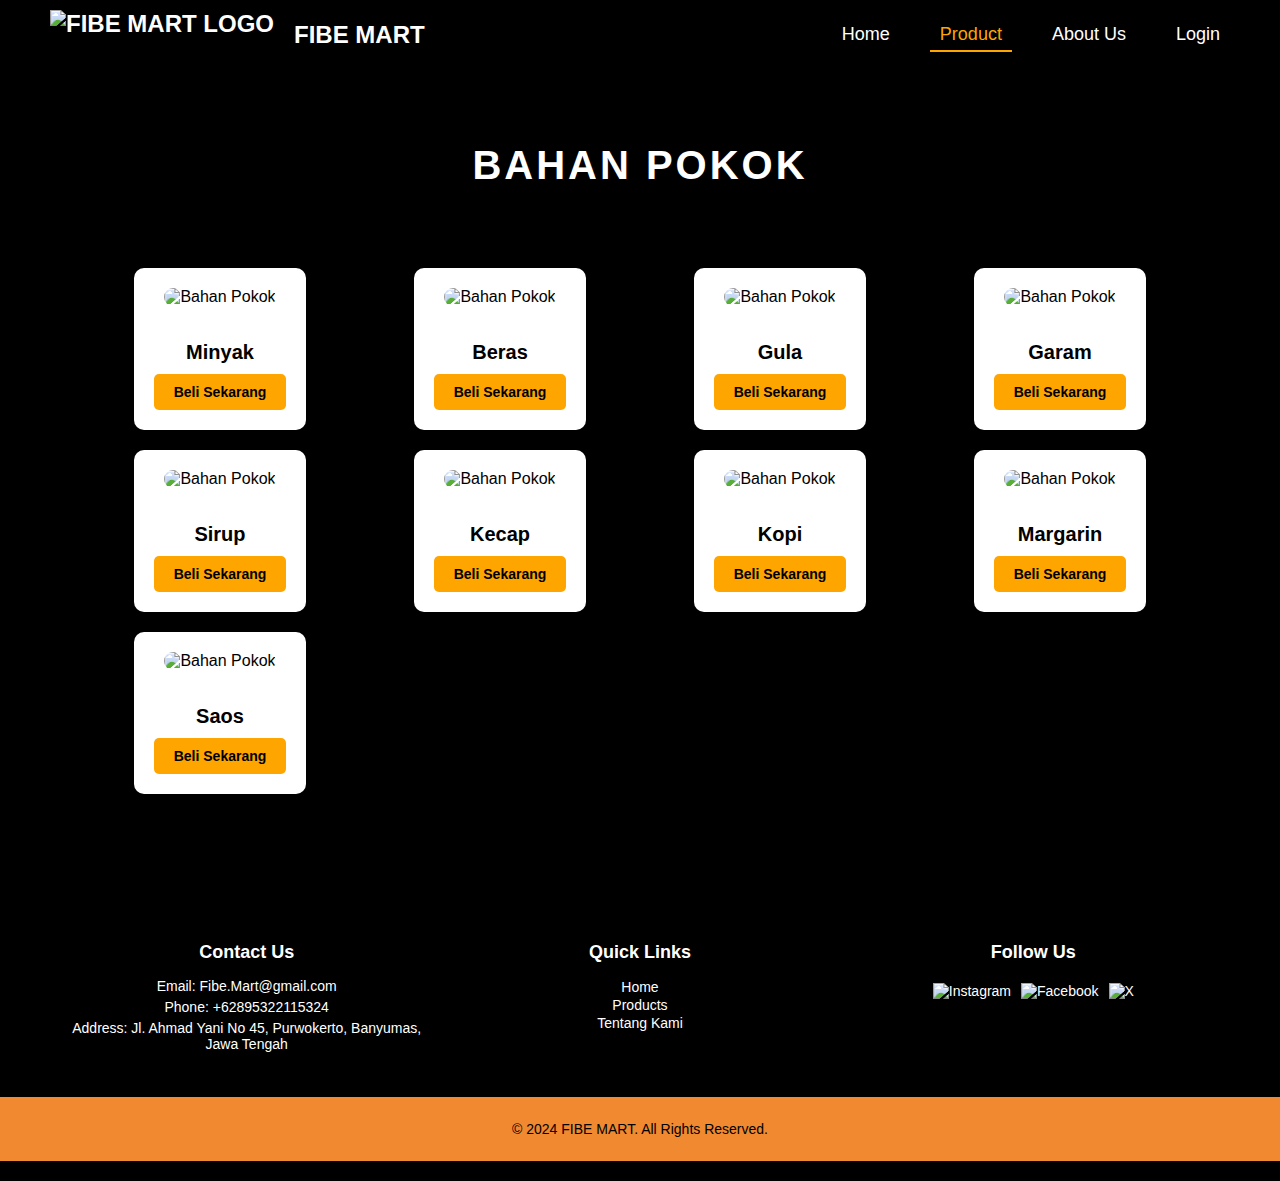
==== bahanpokok.html @ 1e8005eb "Add files via upload" ====
<!DOCTYPE html>
<html lang="en">
<head>
    <meta charset="UTF-8">
    <meta name="viewport" content="width=device-width, initial-scale=1.0">
    <title>Product - FIBE MART</title>
    <link rel="stylesheet" href="style.css">
</head>
<body>
    <div class="header">
        <div class="title">
            <img src="images/FIBE MART LOGO.jpg" alt="FIBE MART LOGO">
            <span>FIBE MART</span>
        </div>
        <div class="nav">
            <a href="index.html">Home</a>
            <a class="active" href="product.html">Product</a>
            <a href="about.html">About Us</a>
            <a href="login page2.html">Login</a>
        </div>
    </div>
    <div class="products">
        <h2>Bahan Pokok</h2>
        <div class="products-grid">
            <div class="product-card">
                <img src="images/Minyak.jpeg" alt="Bahan Pokok">
                <h3>Minyak</h3>
                <a href="#">Beli Sekarang</a>
            </div>
            <div class="product-card">
                <img src="images/Beras.jpeg" alt="Bahan Pokok">
                <h3>Beras</h3>
                <a href="payment-page.html">Beli Sekarang</a>
            </div>
            <div class="product-card">
                <img src="images/Gula.jpeg" alt="Bahan Pokok">
                <h3>Gula</h3>
                <a href="payment-page.html">Beli Sekarang</a>
            </div>
            <div class="product-card">
                <img src="images/Garem.jpeg" alt="Bahan Pokok">
                <h3>Garam</h3>
                <a href="payment-page.html">Beli Sekarang</a>
            </div>
            <div class="product-card">
                <img src="images/Syrup.jpeg" alt="Bahan Pokok">
                <h3>Sirup</h3>
                <a href="payment-page.html">Beli Sekarang</a>
            </div>
            <div class="product-card">
                <img src="images/Kecap1.jpeg" alt="Bahan Pokok">
                <h3>Kecap</h3>
                <a href="payment-page.html">Beli Sekarang</a>
            </div>
            <div class="product-card">
                <img src="images/Kopi.jpeg" alt="Bahan Pokok">
                <h3>Kopi</h3>
                <a href="payment-page.html">Beli Sekarang</a>
            </div>
            <div class="product-card">
                <img src="images/BlueBand.jpeg" alt="Bahan Pokok">
                <h3>Margarin</h3>
                <a href="payment-page.html">Beli Sekarang</a>
            </div>
            <div class="product-card">
                <img src="images/Saos.jpeg" alt="Bahan Pokok">
                <h3>Saos</h3>
                <a href="payment-page.html">Beli Sekarang</a>
            </div>
        </div>
    </div>
    
    <footer>
        <div class="footer-container">
            <!-- Contact Us -->
            <div class="footer-column">
                <h3>Contact Us</h3>
                <p>Email: Fibe.Mart@gmail.com</p>
                <p>Phone: +62895322115324</p>
                <p>Address: Jl. Ahmad Yani No 45, Purwokerto, Banyumas, Jawa Tengah</p>
            </div>
    
            <!-- Quick Links -->
            <div class="footer-column">
                <h3>Quick Links</h3>
                <a href="index.html">Home</a><br>
                <a href="product.html">Products</a><br>
                <a href="about.html">Tentang Kami</a>
            </div>
    
            <!-- Follow Us -->
            <div class="footer-column">
                <h3>Follow Us</h3>
                <div class="footer-icons">
                    <a href="https://www.instagram.com/fibe.mart"><img src="images/IG.JPG" alt="Instagram"></a>
                    <a href="https://www.facebook.com/fibe.mart"><img src="images/FB.JPG" alt="Facebook"></a>
                    <a href="https://x.com/fibemart"><img src="images/X.JPG" alt="X"></a>
                </div>
            </div>
        </div>
    
        <!-- Bottom Bar -->
        <div class="bottom-bar">
            <p>© 2024 FIBE MART. All Rights Reserved.</p>
        </div>
    </footer>         
</body>
</html>
---- style.css ----
/* General styling */
body {
    margin: 0;
    font-family: 'Arial', sans-serif;
    background-color: #000;
    color: #fff;
}

/* Header styling */
.header {
    display: flex;
    align-items: center;
    justify-content: space-between; /* Menjaga elemen di header tetap rapi */
    padding: 10px 50px; /* Menambah jarak dari sisi kiri dan kanan */
    background-color: #000;
}

.header img {
    height: 50px;
    margin-right: 20px; /* Memberikan jarak antara logo dan teks */
}

.header .title {
    display: flex;
    align-items: center;
    font-size: 24px;
    font-weight: bold;
}

.header .nav {
    display: flex;
    gap: 30px; /* Memberikan jarak antar menu navigasi */
}

.nav a {
    color: #fff;
    text-decoration: none;
    font-size: 18px;
    padding: 5px 10px;
    transition: color 0.3s, border-bottom 0.3s;
}

.nav a:hover {
    color: orange;
    border-bottom: 2px solid orange;
}

.nav a.active {
    color: orange;
    border-bottom: 2px solid orange;
}

/* Home page styling */
.banner {
    padding: 50px 0;
    text-align: center;
    background-image: url('images/COMINGSOON.jpg');
    background-size: contain; /* Mengatur gambar agar seluruh bagian terlihat */
    background-repeat: no-repeat; /* Menghindari pengulangan gambar */
    background-position: center;
    height: 400px; /* Pastikan cukup tinggi untuk menampilkan gambar */
    display: flex;
    flex-direction: column;
    justify-content: center;
    align-items: center;
    color: white;
}

.banner h1 {
    font-size: 40px;
    font-weight: bold;
    text-shadow: 2px 2px 4px rgba(0, 0, 0, 0.5);
    margin: 10px 0;
}

.banner p {
    font-size: 18px;
    margin: 0;
}


.index-products {
    text-align: center;
    padding: 20px;
}

.index-products h2 {
    font-size: 36px;
    margin-bottom: 20px;
}

.index-product-list {
    display: flex;
    justify-content: center;
    gap: 30px;
    flex-wrap: wrap;
}

.index-product-list img {
    height: 100px;
    width: 100px;
    background-color: #fff;
    border-radius: 10px;
}

/* About Us page styling */
.content {
    display: flex;
    justify-content: space-between;
    align-items: center;
    padding: 25px 50px;
    background-color: #fff;
    color: #000;
}

.content .text {
    max-width: 70%;
    text-align: justify;
    font-size: 20px;
}

.content .image img {
    max-width: 100%;
    height: auto;
}

/* Product page styling */
.products {
    padding: 40px;
    text-align: center;
    background-color: #000; /* Warna latar belakang */
    color: white;
}

.products h2 {
    font-size: 40px; /* Ukuran font lebih besar */
    margin-bottom: 30px;
    color: white;
    text-transform: uppercase;
    letter-spacing: 3px; /* Memberikan jarak antar huruf */
    text-align: center; /* Memastikan judul berada di tengah */
}

.products-grid {
    display: grid;
    grid-template-columns: repeat(auto-fit, minmax(250px, 1fr)); /* Tata letak responsif */
    gap: 20px;
    padding: 50px;
    justify-items: center;
    align-items: center;
}


/* Batasi menjadi 4 card per baris pada layar desktop */
@media (min-width: 1024px) {
    .products-grid {
        grid-template-columns: repeat(4, 1fr); /* Maksimal 4 card per baris */
    }
}

.product-card {
    background-color: #fff;
    color: #000;
    border-radius: 10px;
    box-shadow: 0 4px 8px rgba(0, 0, 0, 0.2); /* Efek bayangan */
    transition: transform 0.2s, box-shadow 0.2s; /* Animasi hover */
    text-align: center;
    padding: 20px;
    max-width: 300px;
}

.product-card img {
    width: 100%;
    border-radius: 10px;
    margin-bottom: 15px;
}

.product-card h3 {
    font-size: 20px;
    margin-bottom: 10px;
    font-weight: bold;
}

.product-card a {
    display: inline-block;
    padding: 10px 20px;
    background-color: orange;
    color: #000;
    border-radius: 5px;
    text-decoration: none;
    font-weight: bold;
    font-size: 14px;
    transition: background-color 0.3s;
}

.product-card a:hover {
    background-color: #f18930;
}

.product-card:hover {
    transform: translateY(-20px); /* Animasi naik */
    box-shadow: 0 8px 16px rgba(0, 0, 0, 1); /* Efek bayangan lebih besar */
}

/* Footer styling */
footer {
    background: #000;
    padding: 20px 0;
    color: white;
    text-align: center;
    margin-top: auto; /* Membuat footer menempel di bawah */
}

.footer-container {
    display: flex;
    justify-content: center;
    padding: 20px 50px;
    background-color: #000;
    color: white;
}

.footer-column {
    flex: 1;
    padding: 0 15px;
    text-align: center;
}

.footer-column h3 {
    font-size: 18px;
    margin-bottom: 15px;
    color: white;
    font-weight: bold;
}

.footer-column p, .footer-column a {
    font-size: 14px;
    margin: 5px 0;
    color: white;
    text-decoration: none;
}

.footer-column a:hover {
    color: orange;
    text-decoration: underline;
}

.footer-icons {
    display: flex;
    justify-content: center;
    gap: 10px;
}

.footer-icons img {
    width: 30px;
    height: 30px;
    transition: transform 0.2s;
}

.footer-icons img:hover {
    transform: scale(1.2);
}

.bottom-bar {
    background-color: #f18930;
    text-align: center;
    padding: 10px 0;
    margin-top: 20px;
    font-size: 14px;
    color: #000;
}

/* Styling scrollbar */
::-webkit-scrollbar {
    width: 10px; /* Lebar scrollbar */
}

::-webkit-scrollbar-thumb {
    background: orange; /* Warna slider */
    border-radius: 10px; /* Membuat slider melengkung */
}

::-webkit-scrollbar-thumb:hover {
    background: #f18930; /* Warna slider saat hover */
}

::-webkit-scrollbar-track {
    background: #000; /* Warna latar scrollbar */
}

/* About Us Content Styling */
.about-container {
    display: flex;
    flex-wrap: wrap; /* Agar responsif pada layar kecil */
    align-items: center;
    justify-content: center;
    padding: 40px;
    background-color: #ffcc00;
}

.about-container .about-image {
    flex: 1; /* Memberikan ruang untuk gambar */
    max-width: 400px; /* Batas lebar gambar */
    margin-right: 20px; /* Jarak antara gambar dan teks */
    text-align: center;
}

.about-container .about-image img {
    width: 100%;
    height: auto;
    border-radius: 10px; /* Membuat sudut gambar melengkung */
    box-shadow: 0 4px 8px rgba(0, 0, 0, 0.2); /* Memberikan efek bayangan */
}

.about-container .about-text {
    flex: 2; /* Memberikan ruang lebih untuk teks */
    text-align: justify;
    font-size: 18px;
    line-height: 1.6;
    color: #000;
}

.about-container .about-text h2 {
    margin-bottom: 20px;
    font-size: 24px;
    color: #333;
    text-align: center;
}
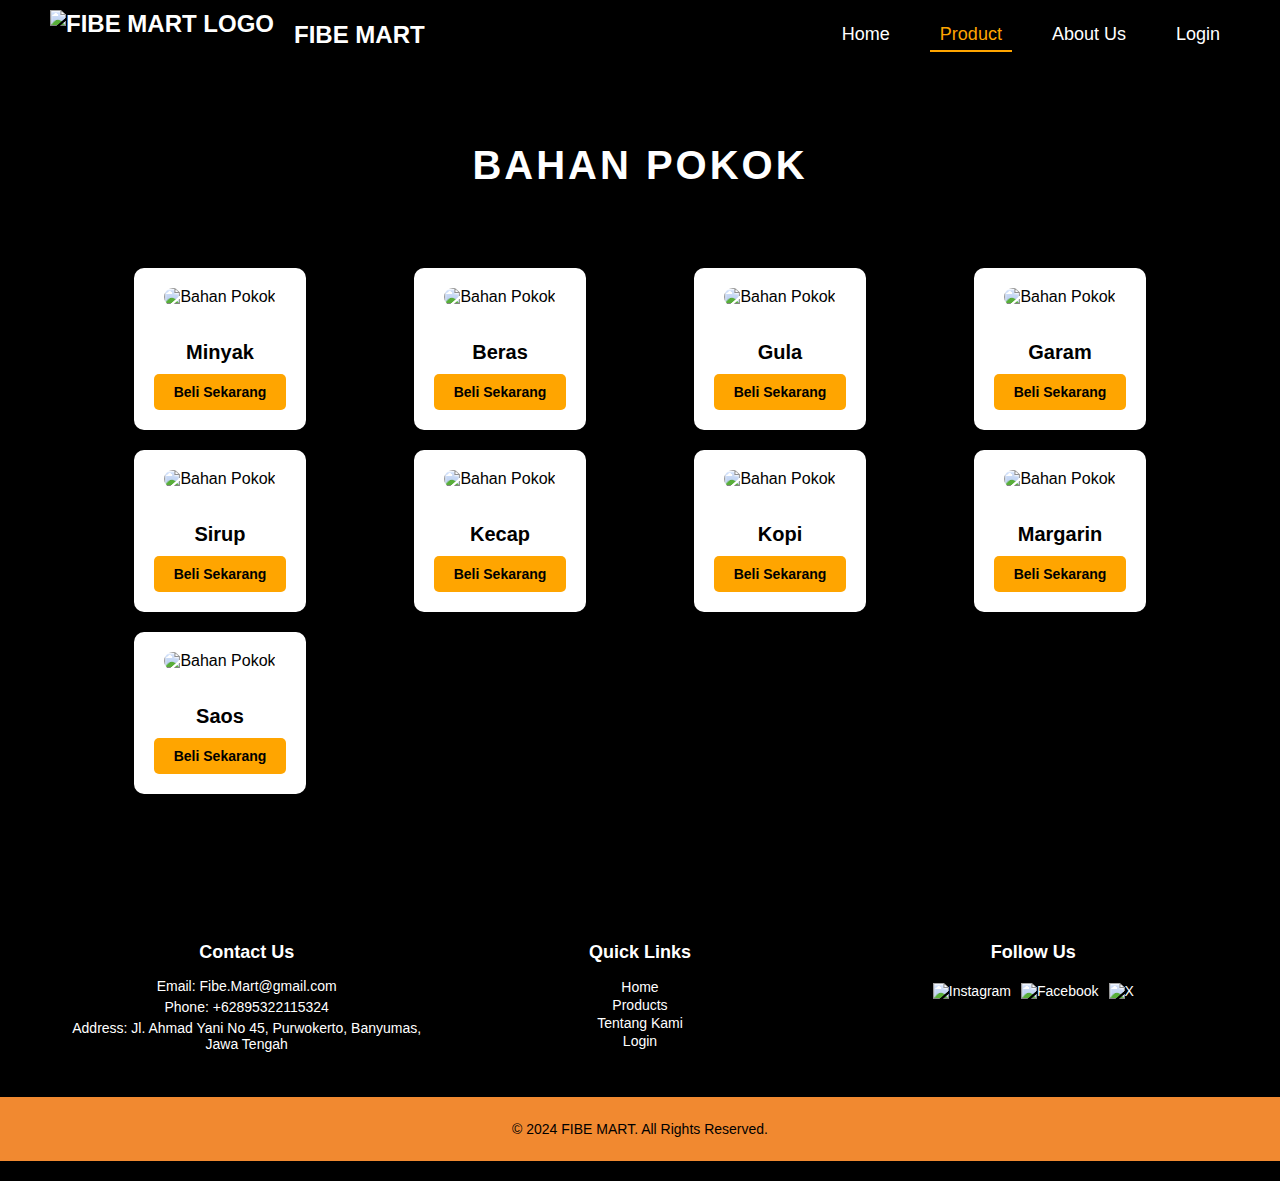
==== commit d15030af: "Update bahanpokok.html" ====
--- a/bahanpokok.html
+++ b/bahanpokok.html
@@ -25,7 +25,7 @@
             <div class="product-card">
                 <img src="images/Minyak.jpeg" alt="Bahan Pokok">
                 <h3>Minyak</h3>
-                <a href="#">Beli Sekarang</a>
+                <a href="payment-page.html">Beli Sekarang</a>
             </div>
             <div class="product-card">
                 <img src="images/Beras.jpeg" alt="Bahan Pokok">
@@ -85,7 +85,8 @@
                 <h3>Quick Links</h3>
                 <a href="index.html">Home</a><br>
                 <a href="product.html">Products</a><br>
-                <a href="about.html">Tentang Kami</a>
+                <a href="about.html">Tentang Kami</a> <br>
+                <a href="login page2.html">Login</a>
             </div>
     
             <!-- Follow Us -->
